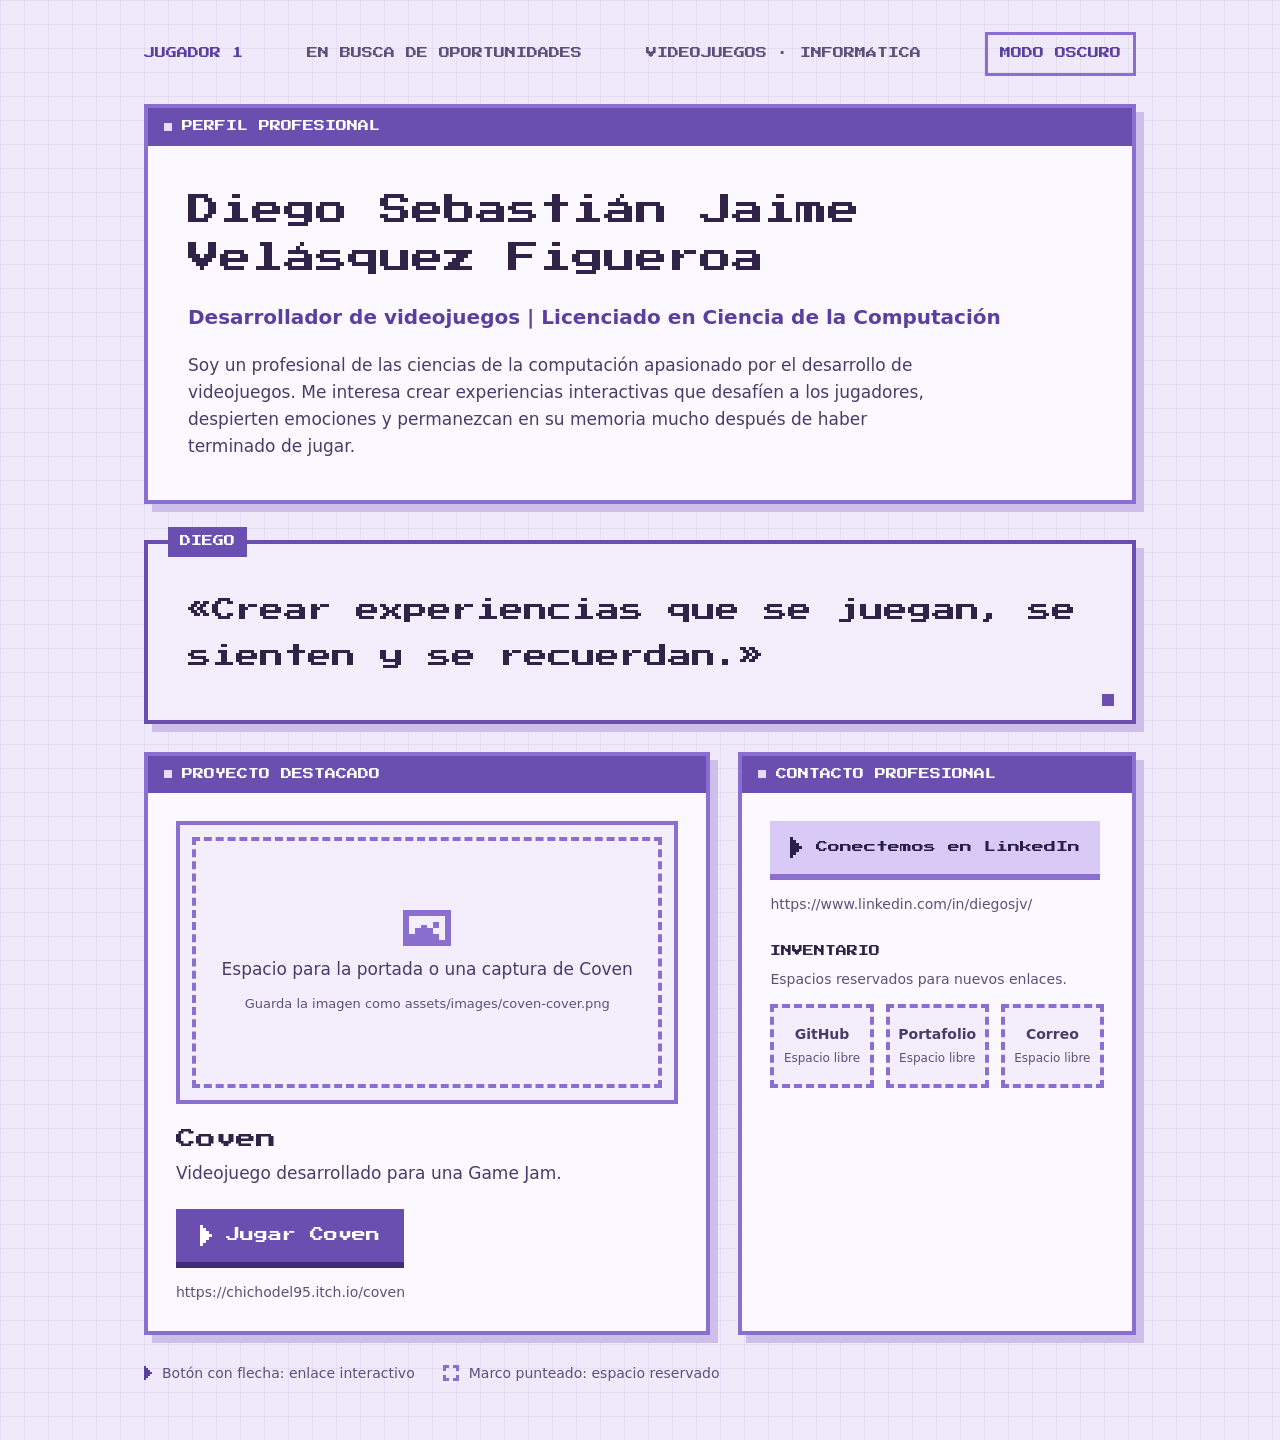
==== index.html @ 1726f823 "Test Version" ====
<!DOCTYPE html>
<html lang="es" data-theme="dark">
<head>
<meta charset="utf-8">
<meta name="viewport" content="width=device-width, initial-scale=1">
<title>Diego Sebastián Jaime Velásquez Figueroa | Desarrollador de videojuegos</title>
<meta name="description" content="Tarjeta de presentación virtual de Diego Sebastián Jaime Velásquez Figueroa: desarrollador de videojuegos y licenciado en Ciencia de la Computación. Juega Coven en itch.io.">
<meta name="theme-color" content="#231B3A">
<link rel="stylesheet" href="css/styles.css">
<script>try{var t=localStorage.getItem("theme");document.documentElement.dataset.theme=t||(matchMedia("(prefers-color-scheme: light)").matches?"light":"dark")}catch(e){}</script>
<script src="js/script.js" defer></script>
</head>
<body>
<a class="skip" href="#main">Saltar al contenido</a>
<div class="wrap">

<header class="hud">
<span><b>Jugador 1</b></span>
<span>En busca de oportunidades</span>
<span>Videojuegos · Informática</span>
<button class="tog" id="theme-toggle" type="button">Modo claro</button>
</header>

<main id="main">

<section class="win" aria-labelledby="nombre">
<p class="win__bar">Perfil profesional</p>
<div class="head">
<h1 id="nombre">Diego Sebastián Jaime Velásquez Figueroa</h1>
<p class="role">Desarrollador de videojuegos | Licenciado en Ciencia de la Computación</p>
<p class="intro">Soy un profesional de las ciencias de la computación apasionado por el desarrollo de videojuegos. Me interesa crear experiencias interactivas que desafíen a los jugadores, despierten emociones y permanezcan en su memoria mucho después de haber terminado de jugar.</p>
</div>
</section>

<section class="dialog" aria-label="Filosofía personal">
<p class="dialog__name" aria-hidden="true">Diego</p>
<blockquote>«Crear experiencias que se juegan, se sienten y se recuerdan.»</blockquote>
</section>

<div class="grid">

<section class="win" aria-labelledby="coven-t">
<h2 class="win__bar" id="coven-t">Proyecto destacado</h2>
<div class="win__body">
<figure class="cover">
<img id="cover-img" src="assets/images/coven-cover.png" alt="Portada o captura del videojuego Coven" width="1280" height="720" hidden>
<div class="cover__ph" id="cover-ph">
<svg viewBox="0 0 16 12" shape-rendering="crispEdges" aria-hidden="true" focusable="false"><path d="M0 0h16v2H0zM0 10h16v2H0zM0 2h2v8H0zM14 2h2v8h-2zM10 4h2v2h-2zM2 10V8h2V6h2V5h2v1h2v2h2v2z"/></svg>
<p>Espacio para la portada o una captura de Coven</p>
<p class="small">Guarda la imagen como assets/images/coven-cover.png</p>
</div>
</figure>
<h3 class="coven">Coven</h3>
<p class="desc">Videojuego desarrollado para una Game Jam.</p>
<a class="btn" href="https://chichodel95.itch.io/coven" target="_blank" rel="noopener noreferrer"><svg viewBox="0 0 4 7" shape-rendering="crispEdges" aria-hidden="true" focusable="false"><path d="M0 0h1v1h1v1h1v1h1v1h-1v1h-1v1h-1v1h-1z"/></svg><span>Jugar Coven</span><span class="sr">(se abre en una pestaña nueva)</span></a>
<p class="url">https://chichodel95.itch.io/coven</p>
</div>
</section>

<section class="win" aria-labelledby="contacto-t">
<h2 class="win__bar" id="contacto-t">Contacto profesional</h2>
<div class="win__body stackc">
<div>
<a class="btn btn--2" href="https://www.linkedin.com/in/diegosjv/" target="_blank" rel="noopener noreferrer"><svg viewBox="0 0 4 7" shape-rendering="crispEdges" aria-hidden="true" focusable="false"><path d="M0 0h1v1h1v1h1v1h1v1h-1v1h-1v1h-1v1h-1z"/></svg><span>Conectemos en LinkedIn</span><span class="sr">(se abre en una pestaña nueva)</span></a>
<p class="url">https://www.linkedin.com/in/diegosjv/</p>
</div>
<div>
<h3 class="lbl">Inventario</h3>
<p class="note">Espacios reservados para nuevos enlaces.</p>
<ul class="slots">
<!-- Para activar un espacio, reemplaza el <li> por:
     <li class="slot slot--on"><a href="https://TU-ENLACE">GitHub</a></li> -->
<li class="slot">GitHub<small>Espacio libre</small></li>
<li class="slot">Portafolio<small>Espacio libre</small></li>
<li class="slot">Correo<small>Espacio libre</small></li>
</ul>
</div>
</div>
</section>

</div>
</main>

<footer class="legend">
<span><svg viewBox="0 0 4 7" shape-rendering="crispEdges" aria-hidden="true" focusable="false"><path d="M0 0h1v1h1v1h1v1h1v1h-1v1h-1v1h-1v1h-1z"/></svg>Botón con flecha: enlace interactivo</span>
<span><i aria-hidden="true"></i>Marco punteado: espacio reservado</span>
</footer>

</div>
</body>
</html>
---- css/styles.css ----
/* Tarjeta de presentación virtual · Diego Sebastián Jaime Velásquez Figueroa
   Paleta lila suave. Dos temas (oscuro y claro) controlados con variables CSS. */

@font-face{font-family:"Press Start 2P";src:url("../assets/fonts/PressStart2P-latin.woff2") format("woff2");font-display:swap}

:root{
  --px:"Press Start 2P",ui-monospace,Menlo,Consolas,monospace;
  --bg:#231B3A;--bg2:#2E2449;--in:#271F40;--bar:#4B3B7A;--bdr:#4B3B7A;--dash:#8F7BC8;--sh:#1A1429;
  --ink:#EDE7FA;--ink2:#D8CCF2;--mute:#B7A8D9;--hi:#F6F1FF;--barink:#F6F1FF;--acc:#DCCBFA;--bul:#CBB6F7;
  --b1:#C2A3F7;--b1i:#231B3A;--b1s:#7E5CC4;--b2:#DCCBFA;--b2i:#231B3A;--b2s:#9A82D0;
  --grid:rgba(203,182,247,.07);--focus:#F6F1FF;color-scheme:dark;
}
[data-theme="light"]{
  --bg:#EFE9FA;--bg2:#FBF8FF;--in:#F4EEFC;--bar:#6B4FB0;--bdr:#8B6FD0;--dash:#8B6FD0;--sh:#CDBFEA;
  --ink:#2F2347;--ink2:#4A3B69;--mute:#5E5078;--hi:#2F2347;--barink:#FFFFFF;--acc:#5B3FA0;--bul:#E6DBFB;
  --b1:#6B4FB0;--b1i:#FFFFFF;--b1s:#3F2D75;--b2:#D9C9F7;--b2i:#2A1F45;--b2s:#8B6FD0;
  --grid:rgba(107,79,176,.08);--focus:#2F2347;color-scheme:light;
}

*,*::before,*::after{box-sizing:border-box}
[hidden]{display:none!important}
body{margin:0;font:17px/1.6 system-ui,-apple-system,"Segoe UI",Roboto,sans-serif;color:var(--ink);background-color:var(--bg);background-image:linear-gradient(var(--grid) 1px,transparent 1px),linear-gradient(90deg,var(--grid) 1px,transparent 1px);background-size:24px 24px}
.wrap{max-width:1040px;margin:0 auto;padding:32px 24px 56px;display:flex;flex-direction:column;gap:28px}
main{display:flex;flex-direction:column;gap:28px}
.px{font-family:var(--px);font-weight:400}
.sr{position:absolute;width:1px;height:1px;overflow:hidden;clip:rect(0 0 0 0);white-space:nowrap}
.skip{position:absolute;left:-999px;top:8px;padding:10px 14px;background:var(--b1);color:var(--b1i);font-weight:600}
.skip:focus{left:8px;z-index:9}

/* Barra de estado (HUD) */
.hud{display:flex;flex-wrap:wrap;align-items:center;justify-content:space-between;gap:10px 24px;font:11px/1.6 var(--px);text-transform:uppercase;color:var(--mute)}
.hud b{font-weight:400;color:var(--acc)}
.tog{min-height:44px;padding:8px 12px;font:11px/1.4 var(--px);text-transform:uppercase;color:var(--acc);background:transparent;border:3px solid var(--dash);cursor:pointer}
.tog:hover{border-color:var(--acc)}

/* Ventanas */
.win{min-width:0;border:4px solid var(--bdr);background:var(--bg2);box-shadow:8px 8px 0 var(--sh)}
.win__bar{display:flex;align-items:center;gap:10px;margin:0;padding:10px 16px;background:var(--bar);font:400 11px/1.6 var(--px);text-transform:uppercase;color:var(--barink)}
.win__bar::before{content:"";flex:none;width:8px;height:8px;background:var(--bul)}
.win__body{padding:clamp(20px,3vw,28px)}
.head{display:flex;flex-direction:column;gap:20px;padding:clamp(24px,4vw,40px) clamp(20px,4vw,40px)}
h1{margin:0;font:400 clamp(18px,3.4vw,32px)/1.5 var(--px);color:var(--hi);overflow-wrap:anywhere}
.role{margin:0;font-size:clamp(16px,2vw,20px);font-weight:600;line-height:1.5;color:var(--acc)}
.intro{margin:0;max-width:760px;color:var(--ink2)}

/* Frase personal (cuadro de diálogo) */
.dialog{position:relative;margin-top:8px;padding:clamp(28px,4vw,44px) clamp(20px,4vw,40px) clamp(24px,4vw,40px);border:4px solid var(--b1);background:var(--in);box-shadow:8px 8px 0 var(--sh)}
.dialog__name{position:absolute;top:-17px;left:20px;margin:0;padding:6px 12px;background:var(--b1);color:var(--b1i);font:11px/1.6 var(--px);text-transform:uppercase}
.dialog blockquote{margin:0;font:clamp(13px,2.3vw,24px)/1.9 var(--px);color:var(--hi)}
.dialog::after{content:"";position:absolute;right:18px;bottom:14px;width:12px;height:12px;background:var(--b1);animation:blink 1s step-end infinite}

/* Coven y contacto */
.grid{display:flex;flex-wrap:wrap;align-items:stretch;gap:28px}
.grid>.win:first-child{flex:3 1 480px}
.grid>.win:last-child{flex:2 1 340px}
.stackc{display:flex;flex-direction:column;gap:28px}
.cover{margin:0;display:flex;aspect-ratio:16/9;overflow:hidden;border:4px solid var(--bdr);background:var(--in)}
.cover img{display:block;width:100%;height:100%;object-fit:cover}
.cover__ph{flex:1;margin:12px;padding:12px;display:flex;flex-direction:column;align-items:center;justify-content:center;gap:10px;text-align:center;border:4px dashed var(--dash);color:var(--ink2)}
.cover__ph svg{width:48px;height:36px;fill:var(--dash)}
.cover__ph p{margin:0}
.small{font-size:13px;color:var(--mute)}
h3.coven{margin:20px 0 6px;font:400 20px/1.5 var(--px);color:var(--hi)}
.desc{margin:0 0 22px;color:var(--ink2)}
.url{margin:20px 0 0;font-size:14px;line-height:1.5;color:var(--mute);overflow-wrap:anywhere}
.lbl{margin:0 0 8px;font:400 11px/1.6 var(--px);text-transform:uppercase;color:var(--hi)}
.note{margin:0 0 14px;font-size:14px;line-height:1.5;color:var(--mute)}

/* Botones */
.btn{display:inline-flex;align-items:center;gap:14px;min-height:44px;padding:16px 24px;font:400 14px/1.4 var(--px);text-decoration:none;color:var(--b1i);background:var(--b1);box-shadow:0 6px 0 var(--b1s);transition:transform .08s steps(2),filter .08s}
.btn:hover{transform:translateY(2px);filter:brightness(1.08)}
.btn:active{transform:translateY(6px);box-shadow:none}
.btn svg{flex:none;width:12px;height:21px;fill:currentColor}
.btn--2{padding:16px 20px;font-size:12px;color:var(--b2i);background:var(--b2);box-shadow:0 6px 0 var(--b2s)}
:is(.btn,.tog,.skip):focus-visible,.slot:focus-within{outline:3px solid var(--focus);outline-offset:4px}

/* Inventario: espacios reservados */
.slots{list-style:none;margin:0;padding:0;display:grid;grid-template-columns:repeat(auto-fit,minmax(96px,1fr));gap:12px}
.slot{position:relative;min-height:84px;padding:8px;display:flex;flex-direction:column;align-items:center;justify-content:center;gap:6px;text-align:center;border:4px dashed var(--dash);background:var(--in);font-size:14px;font-weight:600;line-height:1.4;color:var(--ink2)}
.slot small{font-size:12px;font-weight:400;color:var(--mute)}
.slot--on{border-style:solid;border-color:var(--b1)}
.slot a{color:inherit;text-decoration:none}
.slot a::after{content:"";position:absolute;inset:0}

/* Leyenda */
.legend{display:flex;flex-wrap:wrap;align-items:center;gap:12px 28px;font-size:14px;line-height:1.5;color:var(--mute)}
.legend span{display:inline-flex;align-items:center;gap:10px}
.legend svg{flex:none;width:8px;height:14px;fill:var(--acc)}
.legend i{flex:none;width:16px;height:16px;border:3px dashed var(--dash)}

/* Animaciones moderadas */
@keyframes blink{50%{opacity:0}}
@keyframes pop{from{opacity:0;transform:translateY(10px)}}
.win,.dialog{animation:pop .45s steps(4,end) backwards}
.grid>.win:last-child{animation-delay:.12s}
@media (prefers-reduced-motion:reduce){*,*::before,*::after{animation:none!important;transition:none!important}}
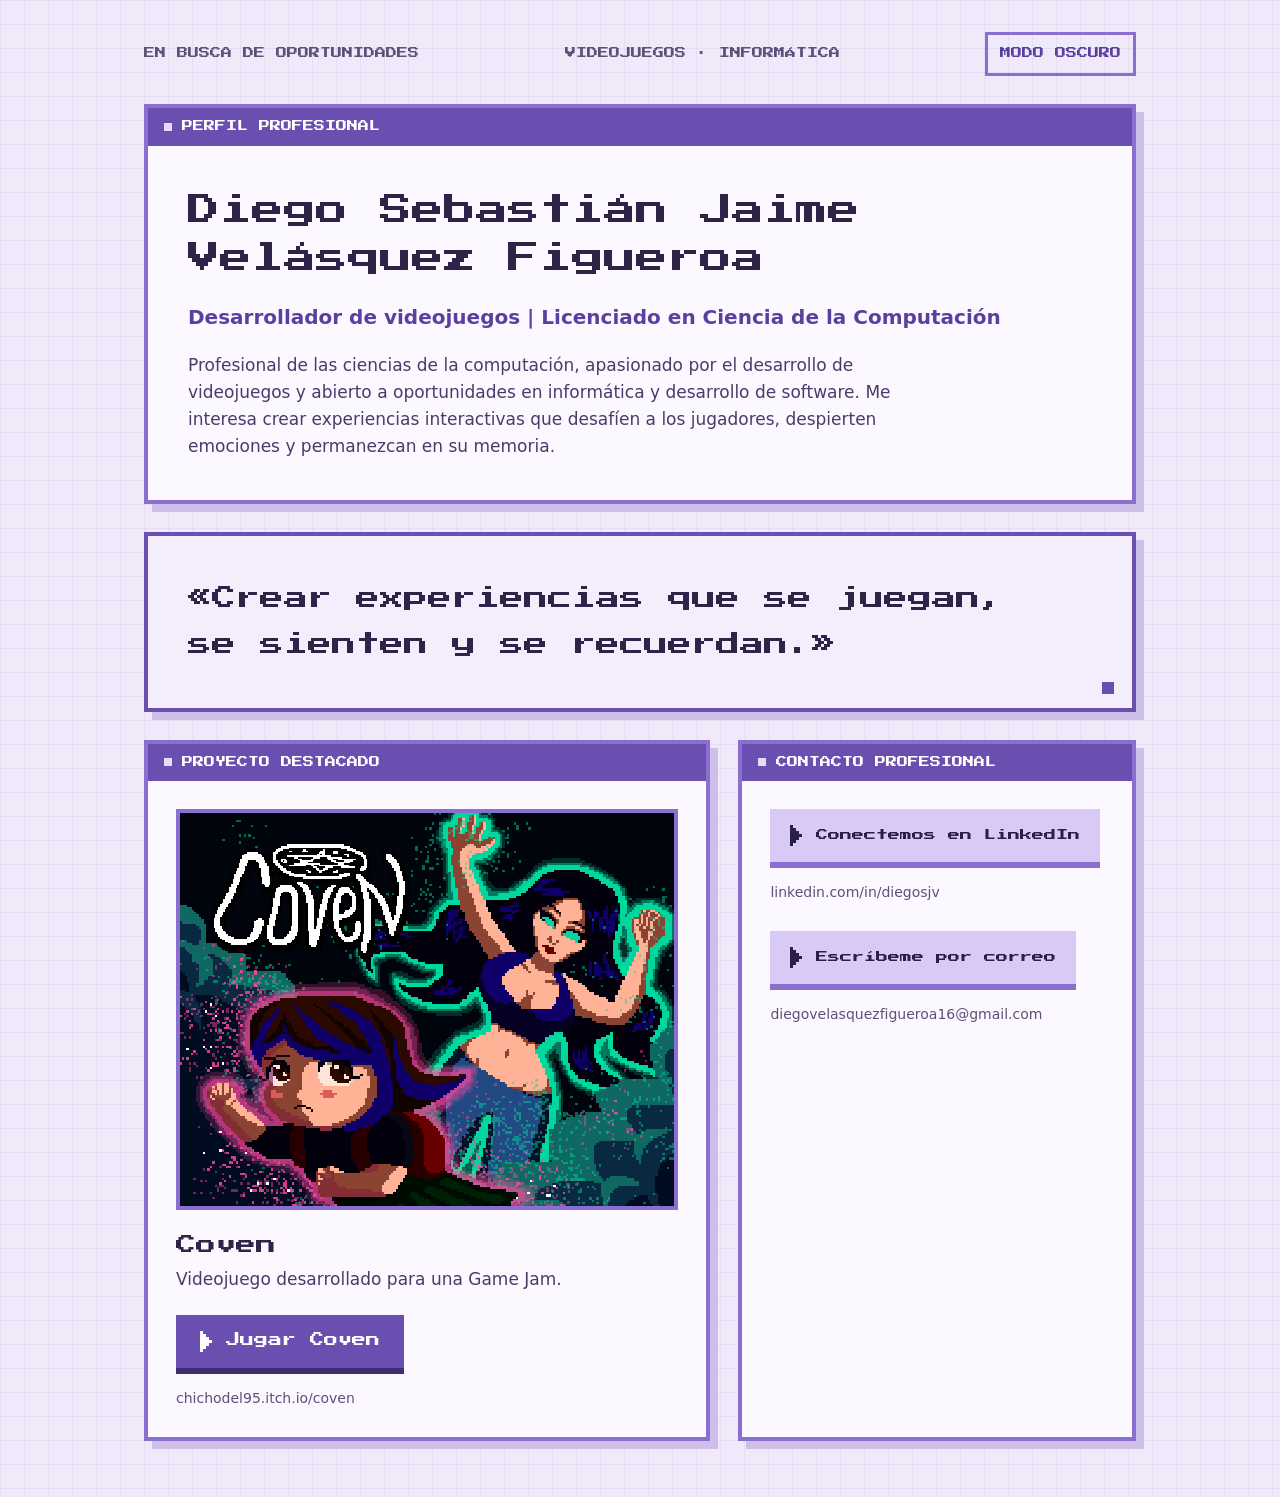
==== commit 548b73a4: "Correcciones" ====
--- a/index.html
+++ b/index.html
@@ -5,7 +5,20 @@
 <meta name="viewport" content="width=device-width, initial-scale=1">
 <title>Diego Sebastián Jaime Velásquez Figueroa | Desarrollador de videojuegos</title>
 <meta name="description" content="Tarjeta de presentación virtual de Diego Sebastián Jaime Velásquez Figueroa: desarrollador de videojuegos y licenciado en Ciencia de la Computación. Juega Coven en itch.io.">
+<meta name="author" content="Diego Sebastián Jaime Velásquez Figueroa">
 <meta name="theme-color" content="#231B3A">
+<link rel="canonical" href="https://diego-velasquez-figueroa.github.io/Business-Card/">
+<link rel="icon" href="data:image/svg+xml,%3Csvg xmlns='http://www.w3.org/2000/svg' viewBox='0 0 8 8' shape-rendering='crispEdges'%3E%3Cpath fill='%23231B3A' d='M0 0h8v8H0z'/%3E%3Cpath fill='%23C2A3F7' d='M2 1h1v1h1v1h1v1h1v1H5v1H4v1H3v1H2z'/%3E%3C/svg%3E">
+<meta property="og:type" content="website">
+<meta property="og:locale" content="es_CL">
+<meta property="og:url" content="https://diego-velasquez-figueroa.github.io/Business-Card/">
+<meta property="og:title" content="Diego Sebastián Jaime Velásquez Figueroa | Desarrollador de videojuegos">
+<meta property="og:description" content="Desarrollador de videojuegos y licenciado en Ciencia de la Computación. «Crear experiencias que se juegan, se sienten y se recuerdan.»">
+<meta property="og:image" content="https://diego-velasquez-figueroa.github.io/Business-Card/assets/images/coven-cover.png">
+<meta property="og:image:width" content="630">
+<meta property="og:image:height" content="500">
+<meta property="og:image:alt" content="Portada del videojuego Coven">
+<meta name="twitter:card" content="summary_large_image">
 <link rel="stylesheet" href="css/styles.css">
 <script>try{var t=localStorage.getItem("theme");document.documentElement.dataset.theme=t||(matchMedia("(prefers-color-scheme: light)").matches?"light":"dark")}catch(e){}</script>
 <script src="js/script.js" defer></script>
@@ -15,7 +28,6 @@
 <div class="wrap">
 
 <header class="hud">
-<span><b>Jugador 1</b></span>
 <span>En busca de oportunidades</span>
 <span>Videojuegos · Informática</span>
 <button class="tog" id="theme-toggle" type="button">Modo claro</button>
@@ -23,17 +35,16 @@
 
 <main id="main">
 
-<section class="win" aria-labelledby="nombre">
-<p class="win__bar">Perfil profesional</p>
+<section class="win" aria-labelledby="perfil-t">
+<h2 class="win__bar" id="perfil-t">Perfil profesional</h2>
 <div class="head">
-<h1 id="nombre">Diego Sebastián Jaime Velásquez Figueroa</h1>
+<h1>Diego Sebastián Jaime Velásquez Figueroa</h1>
 <p class="role">Desarrollador de videojuegos | Licenciado en Ciencia de la Computación</p>
-<p class="intro">Soy un profesional de las ciencias de la computación apasionado por el desarrollo de videojuegos. Me interesa crear experiencias interactivas que desafíen a los jugadores, despierten emociones y permanezcan en su memoria mucho después de haber terminado de jugar.</p>
+<p class="intro">Profesional de las ciencias de la computación, apasionado por el desarrollo de videojuegos y abierto a oportunidades en informática y desarrollo de software. Me interesa crear experiencias interactivas que desafíen a los jugadores, despierten emociones y permanezcan en su memoria.</p>
 </div>
 </section>
 
 <section class="dialog" aria-label="Filosofía personal">
-<p class="dialog__name" aria-hidden="true">Diego</p>
 <blockquote>«Crear experiencias que se juegan, se sienten y se recuerdan.»</blockquote>
 </section>
 
@@ -43,17 +54,12 @@
 <h2 class="win__bar" id="coven-t">Proyecto destacado</h2>
 <div class="win__body">
 <figure class="cover">
-<img id="cover-img" src="assets/images/coven-cover.png" alt="Portada o captura del videojuego Coven" width="1280" height="720" hidden>
-<div class="cover__ph" id="cover-ph">
-<svg viewBox="0 0 16 12" shape-rendering="crispEdges" aria-hidden="true" focusable="false"><path d="M0 0h16v2H0zM0 10h16v2H0zM0 2h2v8H0zM14 2h2v8h-2zM10 4h2v2h-2zM2 10V8h2V6h2V5h2v1h2v2h2v2z"/></svg>
-<p>Espacio para la portada o una captura de Coven</p>
-<p class="small">Guarda la imagen como assets/images/coven-cover.png</p>
-</div>
+<img src="assets/images/coven-cover.png" alt="Portada del videojuego Coven" width="630" height="500">
 </figure>
 <h3 class="coven">Coven</h3>
 <p class="desc">Videojuego desarrollado para una Game Jam.</p>
 <a class="btn" href="https://chichodel95.itch.io/coven" target="_blank" rel="noopener noreferrer"><svg viewBox="0 0 4 7" shape-rendering="crispEdges" aria-hidden="true" focusable="false"><path d="M0 0h1v1h1v1h1v1h1v1h-1v1h-1v1h-1v1h-1z"/></svg><span>Jugar Coven</span><span class="sr">(se abre en una pestaña nueva)</span></a>
-<p class="url">https://chichodel95.itch.io/coven</p>
+<p class="url">chichodel95.itch.io/coven</p>
 </div>
 </section>
 
@@ -62,18 +68,11 @@
 <div class="win__body stackc">
 <div>
 <a class="btn btn--2" href="https://www.linkedin.com/in/diegosjv/" target="_blank" rel="noopener noreferrer"><svg viewBox="0 0 4 7" shape-rendering="crispEdges" aria-hidden="true" focusable="false"><path d="M0 0h1v1h1v1h1v1h1v1h-1v1h-1v1h-1v1h-1z"/></svg><span>Conectemos en LinkedIn</span><span class="sr">(se abre en una pestaña nueva)</span></a>
-<p class="url">https://www.linkedin.com/in/diegosjv/</p>
+<p class="url">linkedin.com/in/diegosjv</p>
 </div>
 <div>
-<h3 class="lbl">Inventario</h3>
-<p class="note">Espacios reservados para nuevos enlaces.</p>
-<ul class="slots">
-<!-- Para activar un espacio, reemplaza el <li> por:
-     <li class="slot slot--on"><a href="https://TU-ENLACE">GitHub</a></li> -->
-<li class="slot">GitHub<small>Espacio libre</small></li>
-<li class="slot">Portafolio<small>Espacio libre</small></li>
-<li class="slot">Correo<small>Espacio libre</small></li>
-</ul>
+<a class="btn btn--2" href="mailto:diegovelasquezfigueroa16@gmail.com"><svg viewBox="0 0 4 7" shape-rendering="crispEdges" aria-hidden="true" focusable="false"><path d="M0 0h1v1h1v1h1v1h1v1h-1v1h-1v1h-1v1h-1z"/></svg><span>Escríbeme por correo</span></a>
+<p class="url">diegovelasquezfigueroa16@gmail.com</p>
 </div>
 </div>
 </section>
@@ -81,11 +80,6 @@
 </div>
 </main>
 
-<footer class="legend">
-<span><svg viewBox="0 0 4 7" shape-rendering="crispEdges" aria-hidden="true" focusable="false"><path d="M0 0h1v1h1v1h1v1h1v1h-1v1h-1v1h-1v1h-1z"/></svg>Botón con flecha: enlace interactivo</span>
-<span><i aria-hidden="true"></i>Marco punteado: espacio reservado</span>
-</footer>
-
 </div>
 </body>
 </html>
--- a/css/styles.css
+++ b/css/styles.css
@@ -23,13 +23,12 @@
 .wrap{max-width:1040px;margin:0 auto;padding:32px 24px 56px;display:flex;flex-direction:column;gap:28px}
 main{display:flex;flex-direction:column;gap:28px}
 .px{font-family:var(--px);font-weight:400}
-.sr{position:absolute;width:1px;height:1px;overflow:hidden;clip:rect(0 0 0 0);white-space:nowrap}
+.sr{position:absolute;width:1px;height:1px;margin:-1px;padding:0;border:0;overflow:hidden;clip:rect(0 0 0 0);clip-path:inset(50%);white-space:nowrap}
 .skip{position:absolute;left:-999px;top:8px;padding:10px 14px;background:var(--b1);color:var(--b1i);font-weight:600}
 .skip:focus{left:8px;z-index:9}
 
 /* Barra de estado (HUD) */
 .hud{display:flex;flex-wrap:wrap;align-items:center;justify-content:space-between;gap:10px 24px;font:11px/1.6 var(--px);text-transform:uppercase;color:var(--mute)}
-.hud b{font-weight:400;color:var(--acc)}
 .tog{min-height:44px;padding:8px 12px;font:11px/1.4 var(--px);text-transform:uppercase;color:var(--acc);background:transparent;border:3px solid var(--dash);cursor:pointer}
 .tog:hover{border-color:var(--acc)}
 
@@ -44,27 +43,21 @@
 .intro{margin:0;max-width:760px;color:var(--ink2)}
 
 /* Frase personal (cuadro de diálogo) */
-.dialog{position:relative;margin-top:8px;padding:clamp(28px,4vw,44px) clamp(20px,4vw,40px) clamp(24px,4vw,40px);border:4px solid var(--b1);background:var(--in);box-shadow:8px 8px 0 var(--sh)}
-.dialog__name{position:absolute;top:-17px;left:20px;margin:0;padding:6px 12px;background:var(--b1);color:var(--b1i);font:11px/1.6 var(--px);text-transform:uppercase}
-.dialog blockquote{margin:0;font:clamp(13px,2.3vw,24px)/1.9 var(--px);color:var(--hi)}
+.dialog{position:relative;padding:clamp(24px,4vw,40px) clamp(20px,4vw,40px);border:4px solid var(--b1);background:var(--in);box-shadow:8px 8px 0 var(--sh)}
+.dialog blockquote{margin:0;padding-right:20px;font:clamp(13px,2.3vw,24px)/1.9 var(--px);color:var(--hi)}
 .dialog::after{content:"";position:absolute;right:18px;bottom:14px;width:12px;height:12px;background:var(--b1);animation:blink 1s step-end infinite}
 
 /* Coven y contacto */
 .grid{display:flex;flex-wrap:wrap;align-items:stretch;gap:28px}
-.grid>.win:first-child{flex:3 1 480px}
-.grid>.win:last-child{flex:2 1 340px}
+.grid>.win:first-child{flex:3 1 min(480px,100%)}
+.grid>.win:last-child{flex:2 1 min(340px,100%)}
 .stackc{display:flex;flex-direction:column;gap:28px}
-.cover{margin:0;display:flex;aspect-ratio:16/9;overflow:hidden;border:4px solid var(--bdr);background:var(--in)}
-.cover img{display:block;width:100%;height:100%;object-fit:cover}
-.cover__ph{flex:1;margin:12px;padding:12px;display:flex;flex-direction:column;align-items:center;justify-content:center;gap:10px;text-align:center;border:4px dashed var(--dash);color:var(--ink2)}
-.cover__ph svg{width:48px;height:36px;fill:var(--dash)}
-.cover__ph p{margin:0}
-.small{font-size:13px;color:var(--mute)}
+/* Portada: se muestra completa en su proporción real (630×500) y escala con el ancho disponible */
+.cover{margin:0;border:4px solid var(--bdr);background:var(--in);line-height:0}
+.cover img{display:block;width:100%;height:auto;image-rendering:pixelated}
 h3.coven{margin:20px 0 6px;font:400 20px/1.5 var(--px);color:var(--hi)}
 .desc{margin:0 0 22px;color:var(--ink2)}
 .url{margin:20px 0 0;font-size:14px;line-height:1.5;color:var(--mute);overflow-wrap:anywhere}
-.lbl{margin:0 0 8px;font:400 11px/1.6 var(--px);text-transform:uppercase;color:var(--hi)}
-.note{margin:0 0 14px;font-size:14px;line-height:1.5;color:var(--mute)}
 
 /* Botones */
 .btn{display:inline-flex;align-items:center;gap:14px;min-height:44px;padding:16px 24px;font:400 14px/1.4 var(--px);text-decoration:none;color:var(--b1i);background:var(--b1);box-shadow:0 6px 0 var(--b1s);transition:transform .08s steps(2),filter .08s}
@@ -72,25 +65,25 @@
 .btn:active{transform:translateY(6px);box-shadow:none}
 .btn svg{flex:none;width:12px;height:21px;fill:currentColor}
 .btn--2{padding:16px 20px;font-size:12px;color:var(--b2i);background:var(--b2);box-shadow:0 6px 0 var(--b2s)}
-:is(.btn,.tog,.skip):focus-visible,.slot:focus-within{outline:3px solid var(--focus);outline-offset:4px}
-
-/* Inventario: espacios reservados */
-.slots{list-style:none;margin:0;padding:0;display:grid;grid-template-columns:repeat(auto-fit,minmax(96px,1fr));gap:12px}
-.slot{position:relative;min-height:84px;padding:8px;display:flex;flex-direction:column;align-items:center;justify-content:center;gap:6px;text-align:center;border:4px dashed var(--dash);background:var(--in);font-size:14px;font-weight:600;line-height:1.4;color:var(--ink2)}
-.slot small{font-size:12px;font-weight:400;color:var(--mute)}
-.slot--on{border-style:solid;border-color:var(--b1)}
-.slot a{color:inherit;text-decoration:none}
-.slot a::after{content:"";position:absolute;inset:0}
-
-/* Leyenda */
-.legend{display:flex;flex-wrap:wrap;align-items:center;gap:12px 28px;font-size:14px;line-height:1.5;color:var(--mute)}
-.legend span{display:inline-flex;align-items:center;gap:10px}
-.legend svg{flex:none;width:8px;height:14px;fill:var(--acc)}
-.legend i{flex:none;width:16px;height:16px;border:3px dashed var(--dash)}
+:is(.btn,.tog,.skip):focus-visible{outline:3px solid var(--focus);outline-offset:4px}
 
 /* Animaciones moderadas */
 @keyframes blink{50%{opacity:0}}
 @keyframes pop{from{opacity:0;transform:translateY(10px)}}
 .win,.dialog{animation:pop .45s steps(4,end) backwards}
 .grid>.win:last-child{animation-delay:.12s}
+
+/* Pantallas pequeñas */
+@media (max-width:480px){
+  .wrap{padding:20px 14px 40px;gap:24px}
+  main,.grid{gap:24px}
+  .hud{justify-content:flex-start}
+  .btn{display:flex;width:100%;padding:14px 16px;gap:12px;font-size:12px}
+  .btn--2{font-size:11px}
+  .win,.dialog{box-shadow:6px 6px 0 var(--sh)}
+}
+@media (max-width:360px){
+  .hud,.tog,.win__bar{font-size:10px}
+  .btn,.btn--2{font-size:10px}
+}
 @media (prefers-reduced-motion:reduce){*,*::before,*::after{animation:none!important;transition:none!important}}
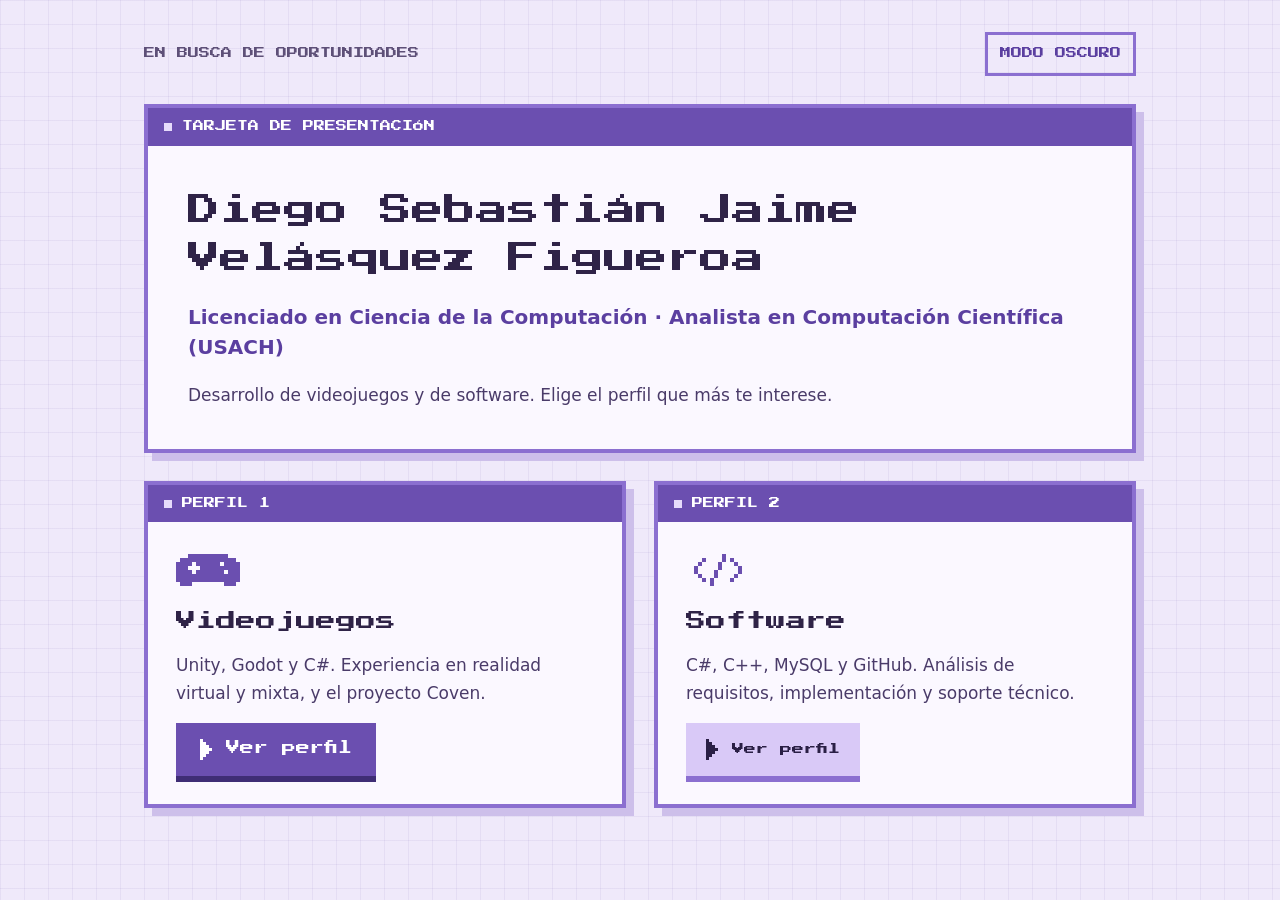
==== commit 17ab2514: "Correcciones" ====
--- a/index.html
+++ b/index.html
@@ -3,8 +3,8 @@
 <head>
 <meta charset="utf-8">
 <meta name="viewport" content="width=device-width, initial-scale=1">
-<title>Diego Sebastián Jaime Velásquez Figueroa | Desarrollador de videojuegos</title>
-<meta name="description" content="Tarjeta de presentación virtual de Diego Sebastián Jaime Velásquez Figueroa: desarrollador de videojuegos y licenciado en Ciencia de la Computación. Juega Coven en itch.io.">
+<title>Diego Sebastián Jaime Velásquez Figueroa | Videojuegos y software</title>
+<meta name="description" content="Tarjeta de presentación de Diego Sebastián Jaime Velásquez Figueroa, licenciado en Ciencia de la Computación (USACH). Perfiles de desarrollo de videojuegos y de desarrollo de software.">
 <meta name="author" content="Diego Sebastián Jaime Velásquez Figueroa">
 <meta name="theme-color" content="#231B3A">
 <link rel="canonical" href="https://diego-velasquez-figueroa.github.io/Business-Card/">
@@ -12,8 +12,8 @@
 <meta property="og:type" content="website">
 <meta property="og:locale" content="es_CL">
 <meta property="og:url" content="https://diego-velasquez-figueroa.github.io/Business-Card/">
-<meta property="og:title" content="Diego Sebastián Jaime Velásquez Figueroa | Desarrollador de videojuegos">
-<meta property="og:description" content="Desarrollador de videojuegos y licenciado en Ciencia de la Computación. «Crear experiencias que se juegan, se sienten y se recuerdan.»">
+<meta property="og:title" content="Diego Sebastián Jaime Velásquez Figueroa | Videojuegos y software">
+<meta property="og:description" content="Licenciado en Ciencia de la Computación (USACH). Elige el perfil de videojuegos o de software.">
 <meta property="og:image" content="https://diego-velasquez-figueroa.github.io/Business-Card/assets/images/coven-cover.png">
 <meta property="og:image:width" content="630">
 <meta property="og:image:height" content="500">
@@ -29,51 +29,39 @@
 
 <header class="hud">
 <span>En busca de oportunidades</span>
-<span>Videojuegos · Informática</span>
 <button class="tog" id="theme-toggle" type="button">Modo claro</button>
 </header>
 
 <main id="main">
 
 <section class="win" aria-labelledby="perfil-t">
-<h2 class="win__bar" id="perfil-t">Perfil profesional</h2>
+<h2 class="win__bar" id="perfil-t">Tarjeta de presentación</h2>
 <div class="head">
 <h1>Diego Sebastián Jaime Velásquez Figueroa</h1>
-<p class="role">Desarrollador de videojuegos | Licenciado en Ciencia de la Computación</p>
-<p class="intro">Profesional de las ciencias de la computación, apasionado por el desarrollo de videojuegos y abierto a oportunidades en informática y desarrollo de software. Me interesa crear experiencias interactivas que desafíen a los jugadores, despierten emociones y permanezcan en su memoria.</p>
+<p class="role">Licenciado en Ciencia de la Computación · Analista en Computación Científica (USACH)</p>
+<p class="intro">Desarrollo de videojuegos y de software. Elige el perfil que más te interese.</p>
 </div>
 </section>
 
-<section class="dialog" aria-label="Filosofía personal">
-<blockquote>«Crear experiencias que se juegan, se sienten y se recuerdan.»</blockquote>
-</section>
+<div class="choose">
 
-<div class="grid">
-
-<section class="win" aria-labelledby="coven-t">
-<h2 class="win__bar" id="coven-t">Proyecto destacado</h2>
+<section class="win pick" aria-labelledby="pick-games">
+<h2 class="win__bar">Perfil 1</h2>
 <div class="win__body">
-<figure class="cover">
-<img src="assets/images/coven-cover.png" alt="Portada del videojuego Coven" width="630" height="500">
-</figure>
-<h3 class="coven">Coven</h3>
-<p class="desc">Videojuego desarrollado para una Game Jam.</p>
-<a class="btn" href="https://chichodel95.itch.io/coven" target="_blank" rel="noopener noreferrer"><svg viewBox="0 0 4 7" shape-rendering="crispEdges" aria-hidden="true" focusable="false"><path d="M0 0h1v1h1v1h1v1h1v1h-1v1h-1v1h-1v1h-1z"/></svg><span>Jugar Coven</span><span class="sr">(se abre en una pestaña nueva)</span></a>
-<p class="url">chichodel95.itch.io/coven</p>
+<svg class="icon" viewBox="0 0 16 10" shape-rendering="crispEdges" aria-hidden="true" focusable="false"><path class="icon__a" d="M3 1h10v1h2v1h1v5h-1v1h-3V8H4v1H1V8H0V3h1V2h2z"/><path class="icon__b" d="M4 3h1v1h1v1H5v1H4V5H3V4h1zM11 3h1v1h-1zM12 5h1v1h-1z"/></svg>
+<h3 id="pick-games">Videojuegos</h3>
+<p>Unity, Godot y C#. Experiencia en realidad virtual y mixta, y el proyecto Coven.</p>
+<a class="btn" href="videojuegos.html"><svg viewBox="0 0 4 7" shape-rendering="crispEdges" aria-hidden="true" focusable="false"><path d="M0 0h1v1h1v1h1v1h1v1h-1v1h-1v1h-1v1h-1z"/></svg><span>Ver perfil</span><span class="sr">de videojuegos</span></a>
 </div>
 </section>
 
-<section class="win" aria-labelledby="contacto-t">
-<h2 class="win__bar" id="contacto-t">Contacto profesional</h2>
-<div class="win__body stackc">
-<div>
-<a class="btn btn--2" href="https://www.linkedin.com/in/diegosjv/" target="_blank" rel="noopener noreferrer"><svg viewBox="0 0 4 7" shape-rendering="crispEdges" aria-hidden="true" focusable="false"><path d="M0 0h1v1h1v1h1v1h1v1h-1v1h-1v1h-1v1h-1z"/></svg><span>Conectemos en LinkedIn</span><span class="sr">(se abre en una pestaña nueva)</span></a>
-<p class="url">linkedin.com/in/diegosjv</p>
-</div>
-<div>
-<a class="btn btn--2" href="mailto:diegovelasquezfigueroa16@gmail.com"><svg viewBox="0 0 4 7" shape-rendering="crispEdges" aria-hidden="true" focusable="false"><path d="M0 0h1v1h1v1h1v1h1v1h-1v1h-1v1h-1v1h-1z"/></svg><span>Escríbeme por correo</span></a>
-<p class="url">diegovelasquezfigueroa16@gmail.com</p>
-</div>
+<section class="win pick" aria-labelledby="pick-soft">
+<h2 class="win__bar">Perfil 2</h2>
+<div class="win__body">
+<svg class="icon" viewBox="0 0 16 10" shape-rendering="crispEdges" aria-hidden="true" focusable="false"><path class="icon__a" d="M4 2h1v1H4zM3 3h1v1H3zM2 4h1v2H2zM3 6h1v1H3zM4 7h1v1H4zM11 2h1v1h-1zM12 3h1v1h-1zM13 4h1v2h-1zM12 6h1v1h-1zM11 7h1v1h-1zM9 1h1v2H9zM8 3h1v2H8zM7 5h1v2H7zM6 7h1v2H6z"/></svg>
+<h3 id="pick-soft">Software</h3>
+<p>C#, C++, MySQL y GitHub. Análisis de requisitos, implementación y soporte técnico.</p>
+<a class="btn btn--2" href="software.html"><svg viewBox="0 0 4 7" shape-rendering="crispEdges" aria-hidden="true" focusable="false"><path d="M0 0h1v1h1v1h1v1h1v1h-1v1h-1v1h-1v1h-1z"/></svg><span>Ver perfil</span><span class="sr">de software</span></a>
 </div>
 </section>
 
--- a/css/styles.css
+++ b/css/styles.css
@@ -31,6 +31,12 @@
 .hud{display:flex;flex-wrap:wrap;align-items:center;justify-content:space-between;gap:10px 24px;font:11px/1.6 var(--px);text-transform:uppercase;color:var(--mute)}
 .tog{min-height:44px;padding:8px 12px;font:11px/1.4 var(--px);text-transform:uppercase;color:var(--acc);background:transparent;border:3px solid var(--dash);cursor:pointer}
 .tog:hover{border-color:var(--acc)}
+a.tog{display:inline-flex;align-items:center;text-decoration:none}
+/* Selector de perfil (videojuegos / software) */
+.switch{display:flex;border:3px solid var(--dash)}
+.switch a{display:flex;align-items:center;min-height:38px;padding:6px 12px;color:var(--acc);text-decoration:none}
+.switch a[aria-current="page"]{background:var(--b1);color:var(--b1i)}
+.switch a:not([aria-current]):hover{background:var(--in)}
 
 /* Ventanas */
 .win{min-width:0;border:4px solid var(--bdr);background:var(--bg2);box-shadow:8px 8px 0 var(--sh)}
@@ -45,6 +51,7 @@
 /* Frase personal (cuadro de diálogo) */
 .dialog{position:relative;padding:clamp(24px,4vw,40px) clamp(20px,4vw,40px);border:4px solid var(--b1);background:var(--in);box-shadow:8px 8px 0 var(--sh)}
 .dialog blockquote{margin:0;padding-right:20px;font:clamp(13px,2.3vw,24px)/1.9 var(--px);color:var(--hi)}
+.dialog blockquote p{margin:0;text-wrap:balance}
 .dialog::after{content:"";position:absolute;right:18px;bottom:14px;width:12px;height:12px;background:var(--b1);animation:blink 1s step-end infinite}
 
 /* Coven y contacto */
@@ -65,19 +72,61 @@
 .btn:active{transform:translateY(6px);box-shadow:none}
 .btn svg{flex:none;width:12px;height:21px;fill:currentColor}
 .btn--2{padding:16px 20px;font-size:12px;color:var(--b2i);background:var(--b2);box-shadow:0 6px 0 var(--b2s)}
-:is(.btn,.tog,.skip):focus-visible{outline:3px solid var(--focus);outline-offset:4px}
+:is(.btn,.tog,.skip,.switch a):focus-visible{outline:3px solid var(--focus);outline-offset:4px}
+
+/* Portada: elección de perfil (toda la tarjeta es clicable a través del botón) */
+.choose{display:grid;grid-template-columns:repeat(auto-fit,minmax(min(320px,100%),1fr));gap:28px}
+.pick{position:relative;display:flex;flex-direction:column;transition:border-color .08s}
+.pick .win__body{flex:1;display:flex;flex-direction:column;gap:16px}
+.pick .icon{width:64px;height:40px}
+.icon__a{fill:var(--b1)}
+.icon__b{fill:var(--bg2)}
+.pick h3{margin:0;font:400 clamp(16px,2.2vw,20px)/1.5 var(--px);color:var(--hi)}
+.pick p{margin:0;color:var(--ink2)}
+.pick .btn{align-self:flex-start;margin-top:auto}
+.pick .btn::after{content:"";position:absolute;inset:0}
+.pick .btn:hover,.pick .btn:active{transform:none}
+.pick:hover{border-color:var(--b1)}
+.pick:hover .btn{filter:brightness(1.08)}
+.pick .btn:focus-visible{outline:none}
+.pick:has(.btn:focus-visible){outline:3px solid var(--focus);outline-offset:4px}
+
+/* Etiquetas de herramientas */
+.sub{margin:0 0 12px;font:400 11px/1.6 var(--px);text-transform:uppercase;color:var(--mute)}
+.tags{list-style:none;margin:0;padding:0;display:flex;flex-wrap:wrap;gap:8px}
+.tags li{padding:6px 10px;border:3px solid var(--bdr);background:var(--in);font:400 11px/1.4 var(--px);color:var(--ink2)}
+.tags--main li{border-color:var(--b1);color:var(--hi)}
+.desc+.tags{margin:-8px 0 22px}
+
+/* Experiencia */
+.xp{list-style:none;margin:0;padding:0;display:flex;flex-direction:column;gap:24px}
+.xp li{padding-left:16px;border-left:4px solid var(--dash)}
+.xp h3{margin:0;font:400 13px/1.7 var(--px);color:var(--hi)}
+.xp .org{margin:4px 0 0;font-weight:600;color:var(--acc)}
+.xp .date{margin:0;font-size:14px;color:var(--mute)}
+.xp .d{margin:6px 0 0;color:var(--ink2)}
+
+/* Formación */
+.edu{list-style:none;margin:0;padding:0;display:flex;flex-direction:column;gap:12px}
+.edu li{display:flex;flex-direction:column;line-height:1.4}
+.edu b{font-weight:600;color:var(--ink)}
+.edu span{font-size:14px;color:var(--mute)}
 
 /* Animaciones moderadas */
 @keyframes blink{50%{opacity:0}}
 @keyframes pop{from{opacity:0;transform:translateY(10px)}}
 .win,.dialog{animation:pop .45s steps(4,end) backwards}
 .grid>.win:last-child{animation-delay:.12s}
+.grid+.grid>.win{animation-delay:.2s}
 
 /* Pantallas pequeñas */
 @media (max-width:480px){
   .wrap{padding:20px 14px 40px;gap:24px}
   main,.grid{gap:24px}
-  .hud{justify-content:flex-start}
+  .hud{justify-content:flex-start;gap:10px 12px}
+  .hud>span{order:-2;flex-basis:100%}
+  .hud .switch{order:-1}
+  .switch a{padding:6px 10px}
   .btn{display:flex;width:100%;padding:14px 16px;gap:12px;font-size:12px}
   .btn--2{font-size:11px}
   .win,.dialog{box-shadow:6px 6px 0 var(--sh)}
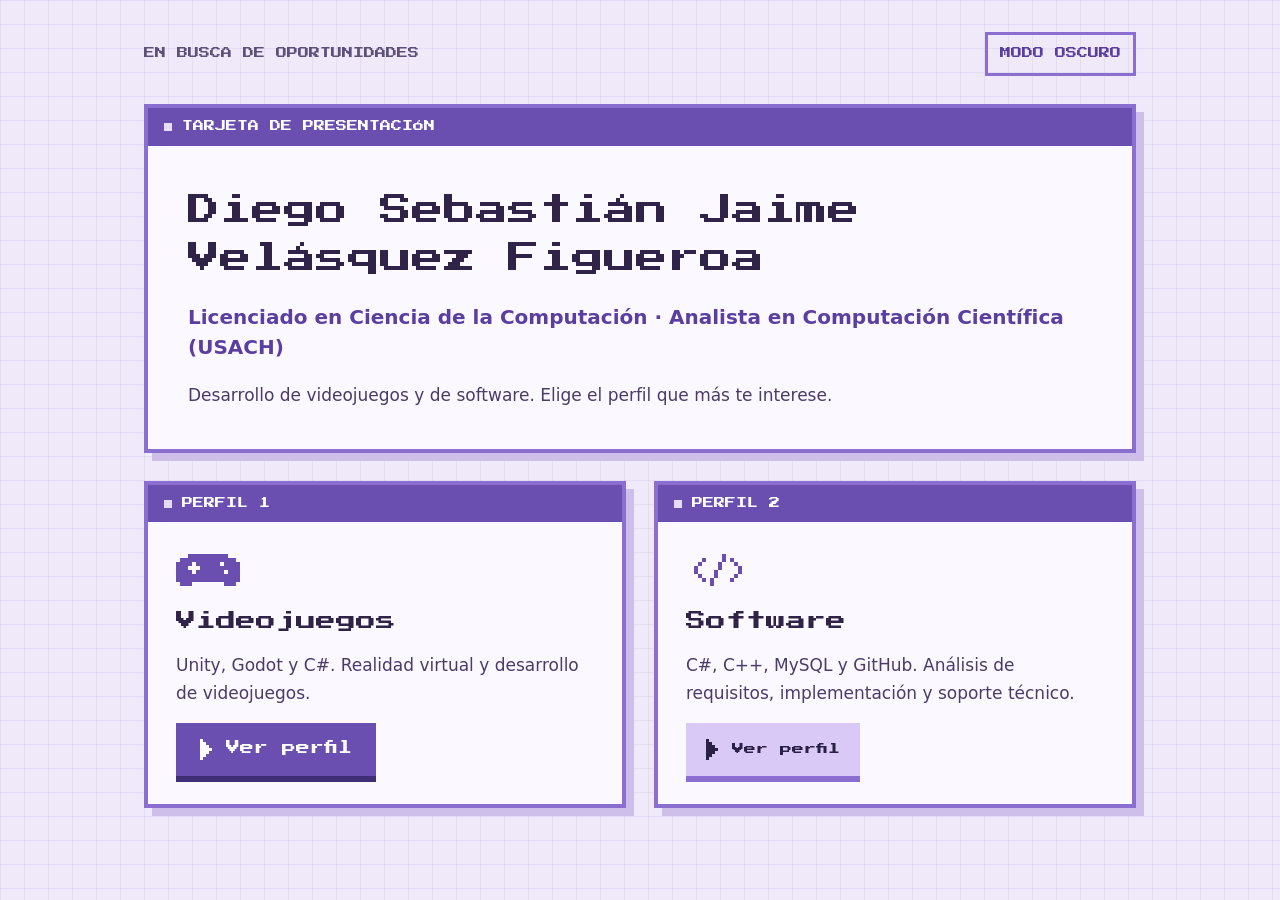
==== commit 2e8e3f98: "Correccion" ====
--- a/index.html
+++ b/index.html
@@ -50,7 +50,7 @@
 <div class="win__body">
 <svg class="icon" viewBox="0 0 16 10" shape-rendering="crispEdges" aria-hidden="true" focusable="false"><path class="icon__a" d="M3 1h10v1h2v1h1v5h-1v1h-3V8H4v1H1V8H0V3h1V2h2z"/><path class="icon__b" d="M4 3h1v1h1v1H5v1H4V5H3V4h1zM11 3h1v1h-1zM12 5h1v1h-1z"/></svg>
 <h3 id="pick-games">Videojuegos</h3>
-<p>Unity, Godot y C#. Experiencia en realidad virtual y mixta, y el proyecto Coven.</p>
+<p>Unity, Godot y C#. Realidad virtual y desarrollo de videojuegos.</p>
 <a class="btn" href="videojuegos.html"><svg viewBox="0 0 4 7" shape-rendering="crispEdges" aria-hidden="true" focusable="false"><path d="M0 0h1v1h1v1h1v1h1v1h-1v1h-1v1h-1v1h-1z"/></svg><span>Ver perfil</span><span class="sr">de videojuegos</span></a>
 </div>
 </section>
